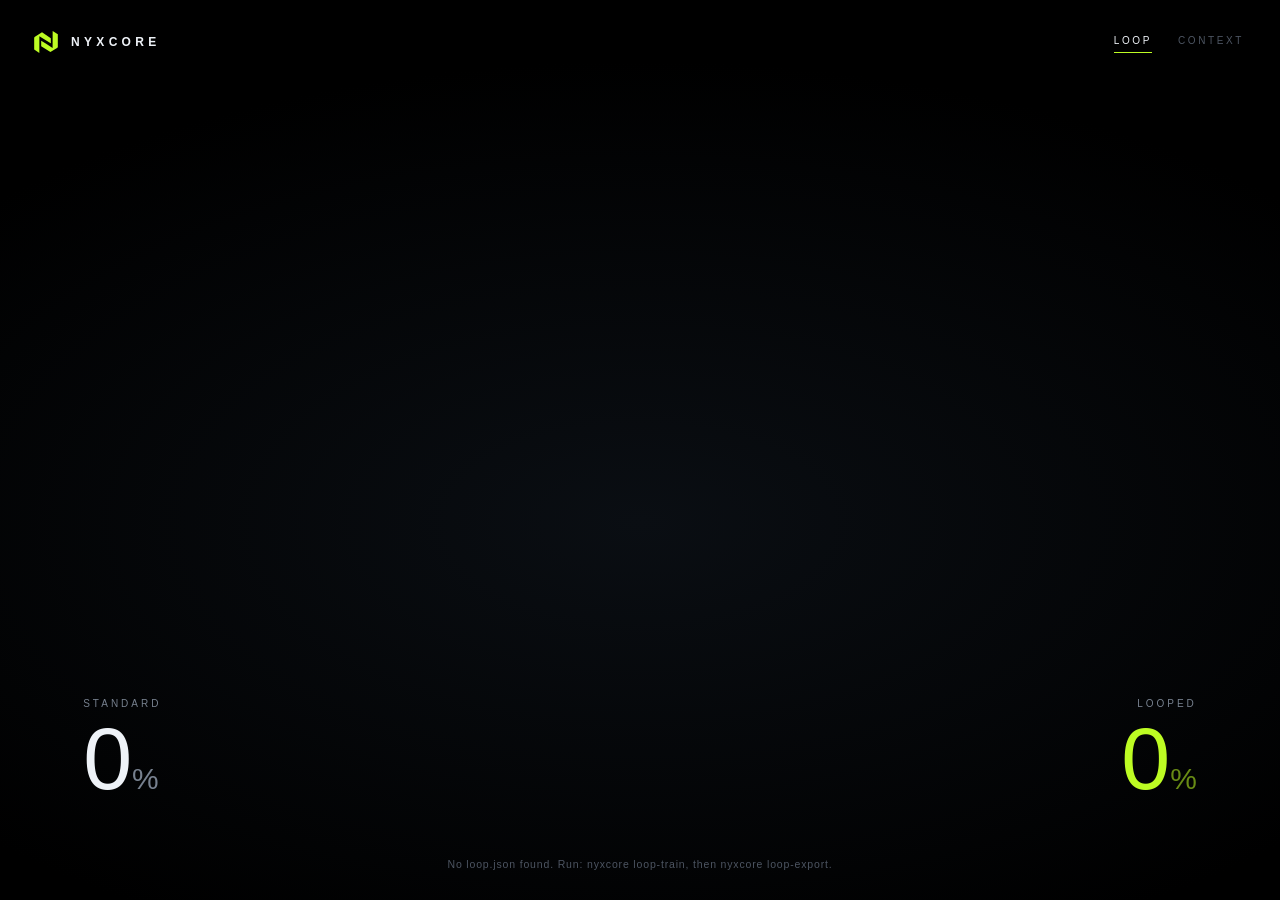
==== src/nyxcore/web/index.html @ c335143c "feat: rebuild as NYXCORE, a Python lab for measured model experiments Replace the JavaScript telemet" ====
<!doctype html>
<html lang="en">
<head>
<meta charset="utf-8">
<meta name="viewport" content="width=device-width,initial-scale=1">
<title>NYXCORE</title>
<link rel="icon" href="./logo.svg">
<link rel="stylesheet" href="./hero.css">
<script type="importmap">{"imports":{"three":"./vendor/three.module.min.js","three/addons/":"./vendor/"}}</script>
</head>
<body>
<canvas id="scene" aria-label="Two transformers solving the same forests: a standard one and a looped one"></canvas>

<header class="brand"><img src="./logo.svg" alt=""><span>NYXCORE</span></header>
<nav class="views"><a href="./" class="on">Loop</a><a href="./atlas.html">Context</a></nav>

<div class="finale" id="finale" aria-live="polite"></div>

<section class="stat a" aria-label="Standard transformer">
  <p class="label">Standard</p>
  <p class="value"><span id="aValue">0</span><i>%</i></p>
  <p class="meta" id="aMeta"></p>
  <p class="phase" id="aPhase"></p>
</section>
<section class="stat b" aria-label="Looped transformer">
  <p class="label">Looped</p>
  <p class="value"><span id="bValue">0</span><i>%</i></p>
  <p class="meta" id="bMeta"></p>
  <p class="phase" id="bPhase"></p>
</section>

<p class="caption" id="caption">Each light is a node of a tree · height is the lookups it needs · lit means solved · the sheet is the deepest tree seen in training</p>
<script type="module" src="./main.js"></script>
</body>
</html>
---- src/nyxcore/web/hero.css ----
:root {
  --lime: #bdfc23;
  --ink: #eef2f7;
  --dim: #77818f;
  --faint: #4d5562;
  --ember: #ff2b4e;
  --sans: "Inter", "SF Pro Display", -apple-system, BlinkMacSystemFont, "Helvetica Neue", Arial, sans-serif;
  --mono: ui-monospace, "SF Mono", "JetBrains Mono", Menlo, Consolas, monospace;
}
* { box-sizing: border-box; }
html, body { margin: 0; height: 100%; overflow: hidden; color: var(--ink); font-family: var(--sans); -webkit-font-smoothing: antialiased; }
body { background: #000 radial-gradient(110% 80% at 50% 58%, #0a0e13 0%, #000 64%); }
canvas { position: fixed; inset: 0; width: 100%; height: 100%; display: block; }
p { margin: 0; }

.brand { position: fixed; top: 30px; left: 34px; display: flex; align-items: center; gap: 13px; }
.brand img { width: 24px; height: 24px; display: block; }
.brand span { font: 600 12px var(--sans); letter-spacing: .36em; }

.views { position: fixed; top: 35px; right: 36px; display: flex; gap: 26px; }
.views a { font: 500 10px var(--sans); letter-spacing: .26em; text-transform: uppercase; color: var(--faint); text-decoration: none; padding-bottom: 6px; border-bottom: 1px solid transparent; transition: color .2s; }
.views a:hover, .views a:focus-visible { color: var(--ink); outline: none; }
.views a.on { color: var(--ink); border-color: var(--lime); }

.stat { position: fixed; bottom: 70px; }
.stat.a { left: 6.5vw; }
.stat.b { right: 6.5vw; text-align: right; }
.stat .label { font: 500 10px var(--sans); letter-spacing: .3em; text-transform: uppercase; color: var(--dim); }
.stat .value { font: 200 88px/1 var(--sans); letter-spacing: -.035em; font-variant-numeric: tabular-nums; margin-top: 6px; }
.stat .value i { font-style: normal; font-weight: 300; font-size: .34em; letter-spacing: 0; margin-left: .1em; color: var(--dim); }
.stat.b .value { color: var(--lime); }
.stat.b .value i { color: var(--lime); opacity: .55; }
.stat .meta { font: 11px var(--mono); color: var(--dim); margin-top: 12px; }
.stat .phase { font: 11px var(--mono); color: var(--ink); margin-top: 5px; min-height: 15px; transition: color .4s; }
.stat .phase.out { color: var(--ember); }

.caption { position: fixed; left: 50%; bottom: 30px; transform: translateX(-50%); font: 10.5px var(--sans); letter-spacing: .08em; color: var(--faint); white-space: nowrap; }

.finale { position: fixed; top: 9.5%; left: 50%; transform: translate(-50%, 8px); text-align: center; opacity: 0; transition: opacity 1s ease, transform 1s ease; pointer-events: none; white-space: nowrap; }
.finale.on { opacity: 1; transform: translate(-50%, 0); }
.finale b { display: block; font: 300 32px/1.25 var(--sans); letter-spacing: -.015em; }
.finale b em { font-style: normal; color: var(--lime); }
.finale span { display: block; margin-top: 12px; font: 500 10px var(--sans); letter-spacing: .28em; text-transform: uppercase; color: var(--dim); }

#pins { position: fixed; inset: 0; pointer-events: none; overflow: hidden; }
.pin { position: absolute; left: 0; top: 0; font: 500 9px var(--sans); letter-spacing: .26em; text-transform: uppercase; color: var(--dim); white-space: nowrap; }

body.clean .brand, body.clean .views, body.clean .stat, body.clean .caption, body.clean .finale, body.clean #pins { display: none; }

@media (max-width: 820px) {
  .stat { bottom: 34px; }
  .stat .value { font-size: 54px; }
  .stat .meta { display: none; }
  .caption, .views { display: none; }
  .finale b { font-size: 20px; white-space: normal; width: 86vw; }
}
@media (prefers-reduced-motion: reduce) { .finale { transition: none; } }
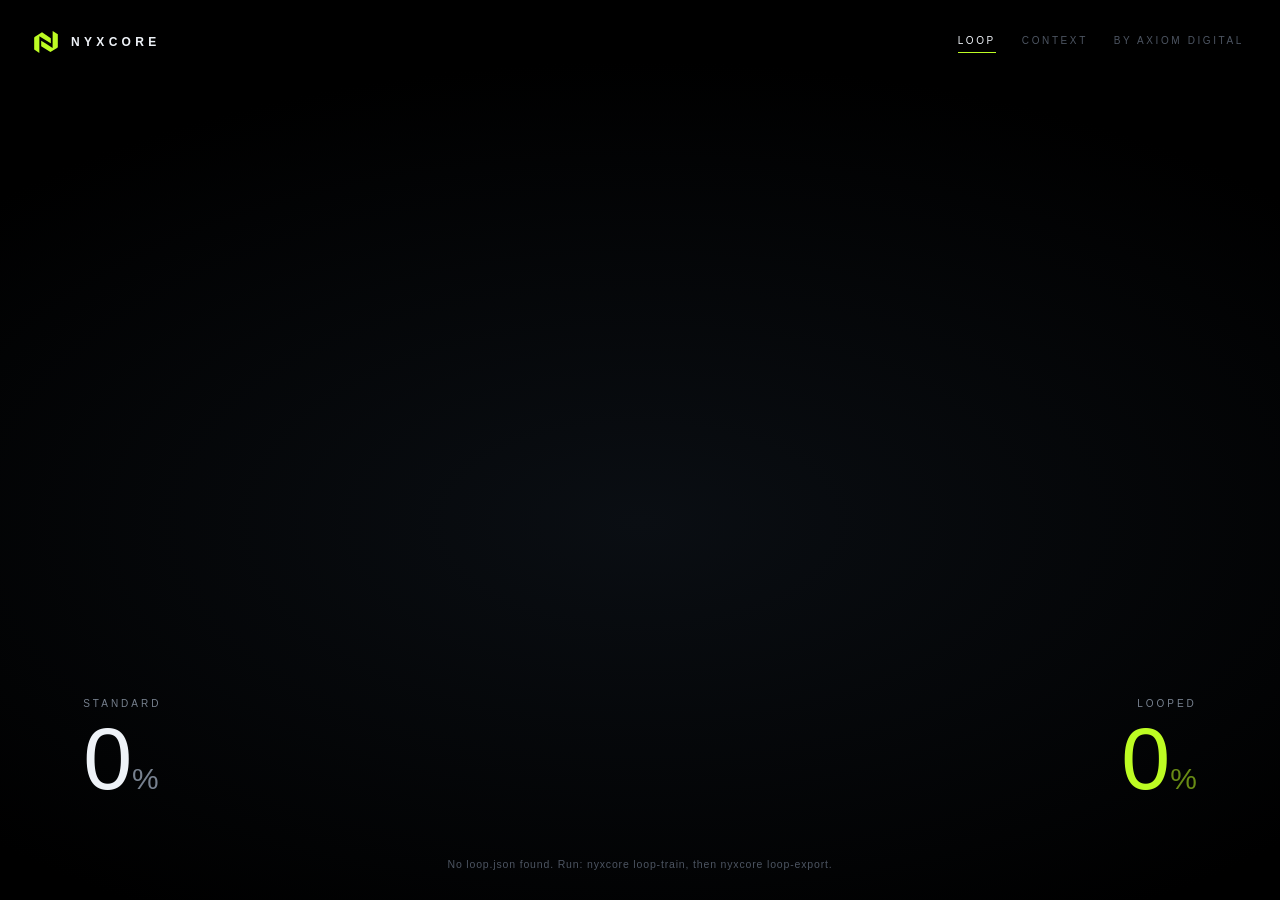
==== commit 1fbb9a34: "feat: clinical-record probe, Anthropic provider, frame-exact rendering Clinical probe - Synthetic pa" ====
--- a/src/nyxcore/web/index.html
+++ b/src/nyxcore/web/index.html
@@ -12,7 +12,7 @@
 <canvas id="scene" aria-label="Two transformers solving the same forests: a standard one and a looped one"></canvas>
 
 <header class="brand"><img src="./logo.svg" alt=""><span>NYXCORE</span></header>
-<nav class="views"><a href="./" class="on">Loop</a><a href="./atlas.html">Context</a></nav>
+<nav class="views"><a href="./" class="on">Loop</a><a href="./atlas.html">Context</a><a href="https://axiom-digital-ai.vercel.app/en/" class="by">by AXIOM Digital</a></nav>
 
 <div class="finale" id="finale" aria-live="polite"></div>
 
--- a/src/nyxcore/web/hero.css
+++ b/src/nyxcore/web/hero.css
@@ -1,4 +1,5 @@
 :root {
+  --ui: 1; /* text scale; set with ?ui=1.6 in the URL for recordings and stills */
   --lime: #bdfc23;
   --ink: #eef2f7;
   --dim: #77818f;
@@ -13,45 +14,48 @@
 canvas { position: fixed; inset: 0; width: 100%; height: 100%; display: block; }
 p { margin: 0; }
 
-.brand { position: fixed; top: 30px; left: 34px; display: flex; align-items: center; gap: 13px; }
-.brand img { width: 24px; height: 24px; display: block; }
-.brand span { font: 600 12px var(--sans); letter-spacing: .36em; }
+.brand { position: fixed; top: calc(30px * var(--ui)); left: calc(34px * var(--ui)); display: flex; align-items: center; gap: calc(13px * var(--ui)); }
+.brand img { width: calc(24px * var(--ui)); height: calc(24px * var(--ui)); display: block; }
+.brand span { font: 600 calc(12px * var(--ui)) var(--sans); letter-spacing: .36em; }
 
-.views { position: fixed; top: 35px; right: 36px; display: flex; gap: 26px; }
-.views a { font: 500 10px var(--sans); letter-spacing: .26em; text-transform: uppercase; color: var(--faint); text-decoration: none; padding-bottom: 6px; border-bottom: 1px solid transparent; transition: color .2s; }
+.views { position: fixed; top: calc(35px * var(--ui)); right: calc(36px * var(--ui)); display: flex; gap: calc(26px * var(--ui)); }
+.views a { font: 500 calc(10px * var(--ui)) var(--sans); letter-spacing: .26em; text-transform: uppercase; color: var(--faint); text-decoration: none; padding-bottom: calc(6px * var(--ui)); border-bottom: 1px solid transparent; transition: color .2s; }
 .views a:hover, .views a:focus-visible { color: var(--ink); outline: none; }
 .views a.on { color: var(--ink); border-color: var(--lime); }
 
-.stat { position: fixed; bottom: 70px; }
+.stat { position: fixed; bottom: calc(70px * var(--ui)); }
 .stat.a { left: 6.5vw; }
 .stat.b { right: 6.5vw; text-align: right; }
-.stat .label { font: 500 10px var(--sans); letter-spacing: .3em; text-transform: uppercase; color: var(--dim); }
-.stat .value { font: 200 88px/1 var(--sans); letter-spacing: -.035em; font-variant-numeric: tabular-nums; margin-top: 6px; }
+.stat .label { font: 500 calc(10px * var(--ui)) var(--sans); letter-spacing: .3em; text-transform: uppercase; color: var(--dim); }
+.stat .value { font: 200 calc(88px * var(--ui))/1 var(--sans); letter-spacing: -.035em; font-variant-numeric: tabular-nums; margin-top: calc(6px * var(--ui)); }
 .stat .value i { font-style: normal; font-weight: 300; font-size: .34em; letter-spacing: 0; margin-left: .1em; color: var(--dim); }
 .stat.b .value { color: var(--lime); }
 .stat.b .value i { color: var(--lime); opacity: .55; }
-.stat .meta { font: 11px var(--mono); color: var(--dim); margin-top: 12px; }
-.stat .phase { font: 11px var(--mono); color: var(--ink); margin-top: 5px; min-height: 15px; transition: color .4s; }
+.stat .meta { font: calc(11px * var(--ui)) var(--mono); color: var(--dim); margin-top: calc(12px * var(--ui)); }
+.stat .phase { font: calc(11px * var(--ui)) var(--mono); color: var(--ink); margin-top: calc(5px * var(--ui)); min-height: calc(15px * var(--ui)); transition: color .4s; }
 .stat .phase.out { color: var(--ember); }
 
-.caption { position: fixed; left: 50%; bottom: 30px; transform: translateX(-50%); font: 10.5px var(--sans); letter-spacing: .08em; color: var(--faint); white-space: nowrap; }
+.caption { position: fixed; left: 50%; bottom: calc(30px * var(--ui)); transform: translateX(-50%); font: calc(10.5px * var(--ui)) var(--sans); letter-spacing: .08em; color: var(--faint); white-space: nowrap; }
 
-.finale { position: fixed; top: 9.5%; left: 50%; transform: translate(-50%, 8px); text-align: center; opacity: 0; transition: opacity 1s ease, transform 1s ease; pointer-events: none; white-space: nowrap; }
+.finale { position: fixed; top: 9.5%; left: 50%; transform: translate(-50%, calc(8px * var(--ui))); text-align: center; opacity: 0; transition: opacity 1s ease, transform 1s ease; pointer-events: none; white-space: nowrap; }
 .finale.on { opacity: 1; transform: translate(-50%, 0); }
-.finale b { display: block; font: 300 32px/1.25 var(--sans); letter-spacing: -.015em; }
+.finale b { display: block; font: 300 calc(32px * var(--ui))/1.25 var(--sans); letter-spacing: -.015em; }
 .finale b em { font-style: normal; color: var(--lime); }
-.finale span { display: block; margin-top: 12px; font: 500 10px var(--sans); letter-spacing: .28em; text-transform: uppercase; color: var(--dim); }
+.finale span { display: block; margin-top: calc(12px * var(--ui)); font: 500 calc(10px * var(--ui)) var(--sans); letter-spacing: .28em; text-transform: uppercase; color: var(--dim); }
 
 #pins { position: fixed; inset: 0; pointer-events: none; overflow: hidden; }
-.pin { position: absolute; left: 0; top: 0; font: 500 9px var(--sans); letter-spacing: .26em; text-transform: uppercase; color: var(--dim); white-space: nowrap; }
+.pin { position: absolute; left: 0; top: 0; font: 500 calc(9px * var(--ui)) var(--sans); letter-spacing: .26em; text-transform: uppercase; color: var(--dim); white-space: nowrap; }
 
 body.clean .brand, body.clean .views, body.clean .stat, body.clean .caption, body.clean .finale, body.clean #pins { display: none; }
 
 @media (max-width: 820px) {
-  .stat { bottom: 34px; }
-  .stat .value { font-size: 54px; }
+  .stat { bottom: calc(34px * var(--ui)); }
+  .stat .value { font-size: calc(54px * var(--ui)); }
   .stat .meta { display: none; }
   .caption, .views { display: none; }
-  .finale b { font-size: 20px; white-space: normal; width: 86vw; }
+  .finale b { font-size: calc(20px * var(--ui)); white-space: normal; width: 86vw; }
 }
 @media (prefers-reduced-motion: reduce) { .finale { transition: none; } }
+body.still .finale { transition: none; }
+@media (max-aspect-ratio: 1/1) { .caption { display: none; } }
+body.still .views { display: none; }
